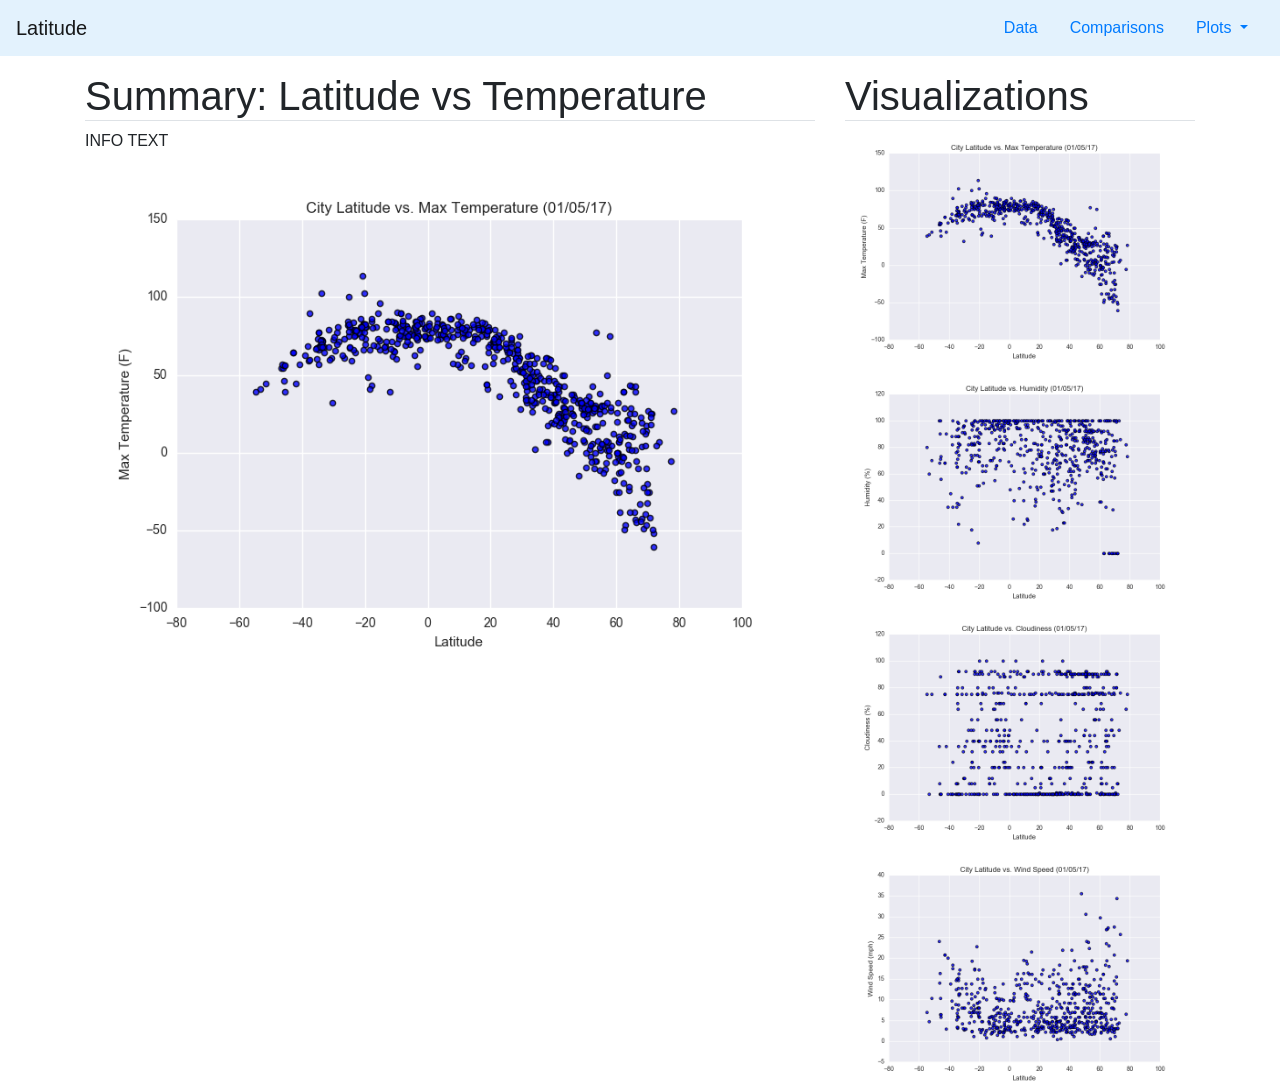
==== cloudiness.html @ 6030f3f3 "attempts at layouts" ====
<!DOCTYPE html>
<html lang="en">

<head>
  <meta charset="UTF-8">
  <title>Latitude</title>
  <link rel="stylesheet" href="https://stackpath.bootstrapcdn.com/bootstrap/4.3.1/css/bootstrap.min.css" integrity="sha384-ggOyR0iXCbMQv3Xipma34MD+dH/1fQ784/j6cY/iJTQUOhcWr7x9JvoRxT2MZw1T" crossorigin="anonymous">

  <script src="https://code.jquery.com/jquery-3.3.1.slim.min.js" integrity="sha384-q8i/X+965DzO0rT7abK41JStQIAqVgRVzpbzo5smXKp4YfRvH+8abtTE1Pi6jizo" crossorigin="anonymous"></script>
  <script src="https://cdnjs.cloudflare.com/ajax/libs/popper.js/1.14.7/umd/popper.min.js" integrity="sha384-UO2eT0CpHqdSJQ6hJty5KVphtPhzWj9WO1clHTMGa3JDZwrnQq4sF86dIHNDz0W1" crossorigin="anonymous"></script>
  <script src="https://stackpath.bootstrapcdn.com/bootstrap/4.3.1/js/bootstrap.min.js" integrity="sha384-JjSmVgyd0p3pXB1rRibZUAYoIIy6OrQ6VrjIEaFf/nJGzIxFDsf4x0xIM+B07jRM" crossorigin="anonymous"></script>

  <link rel="stylesheet" href="style.css">
</head>
<body>
    <nav class="navbar navbar-light" style="background-color: #e3f2fd;">
        
        <a class="navbar-brand mb-0 h1" href="./home.html">Latitude</a>
        
        <ul class="nav">
            
            <li class="nav-item">
            <a class="nav-link" href="./data.html">Data</a>
            </li>
            <li class="nav-item">
                <a class="nav-link" href="./comparisons.html">Comparisons</a>
            </li>
            <li class="nav-item dropdown">
            <a class="nav-link dropdown-toggle" href="#" id="navbarDropdown" role="button" data-toggle="dropdown" aria-haspopup="true" aria-expanded="false">
                Plots
            </a>
            <div class="dropdown-menu" aria-labelledby="navbarDropdown">
                <a class="dropdown-item" href="./temperature.html">Maximum Temperature</a>
                <a class="dropdown-item" href="./wind.html">Wind Speed</a>
                <a class="dropdown-item" href="./cloudiness.html">Cloudiness</a>
                <a class="dropdown-item" href="./humidity.html">Humidity</a>
            </div>
            </li>
        </u1>
    </nav>

    <div class="container">
            <div class="row">
            <div class="col-sm-8 mt-3">
                    <h1 class="border-bottom">Summary: Latitude vs Temperature</h1>
                    <p>INFO TEXT</p>
                    <img src="\Resources\assets\images\Fig1.png" class="img-fluid" alt="Fig1">
            </div>
            <div class="col-sm-4 mt-3">
                    
                    <h1 class="border-bottom">Visualizations</h1>
                
                    <img src="\Resources\assets\images\Fig1.png" class="img-fluid" alt="Fig1">
                    <img src="\Resources\assets\images\Fig2.png" class="img-fluid" alt="Fig2">
                    <img src="\Resources\assets\images\Fig3.png" class="img-fluid" alt="Fig3">
                    <img src="\Resources\assets\images\Fig4.png" class="img-fluid" alt="Fig4">
            
            </div>
    </body>
    </html>
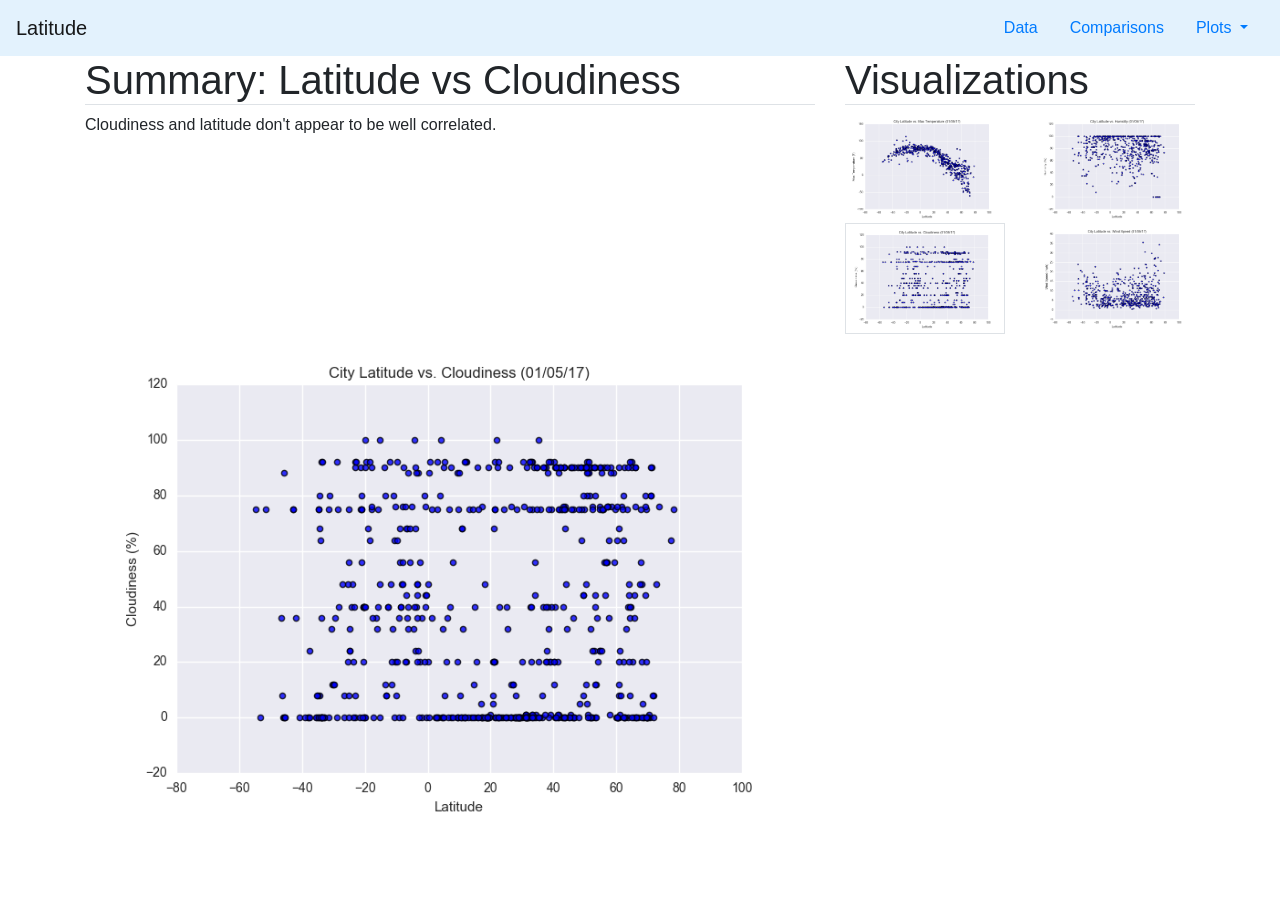
==== commit f46338f4: "not pretty but everything is there lololololol" ====
--- a/cloudiness.html
+++ b/cloudiness.html
@@ -41,20 +41,39 @@
 
     <div class="container">
             <div class="row">
-            <div class="col-sm-8 mt-3">
-                    <h1 class="border-bottom">Summary: Latitude vs Temperature</h1>
-                    <p>INFO TEXT</p>
-                    <img src="\Resources\assets\images\Fig1.png" class="img-fluid" alt="Fig1">
+                <div class="col-sm-8">
+                    <h1 class="border-bottom">Summary: Latitude vs Cloudiness</h1>
+                </div>
+                <div class="col-sm-4">
+                    <h1 class="border-bottom">Visualizations</h1>
+                </div>
             </div>
-            <div class="col-sm-4 mt-3">
-                    
-                    <h1 class="border-bottom">Visualizations</h1>
-                
-                    <img src="\Resources\assets\images\Fig1.png" class="img-fluid" alt="Fig1">
-                    <img src="\Resources\assets\images\Fig2.png" class="img-fluid" alt="Fig2">
-                    <img src="\Resources\assets\images\Fig3.png" class="img-fluid" alt="Fig3">
-                    <img src="\Resources\assets\images\Fig4.png" class="img-fluid" alt="Fig4">
-            
+            <div class="row">
+                <div class="col-sm-8">
+                    <p>Cloudiness and latitude don't appear to be well correlated. </p>
+                </div>
+                <div class="col-sm-2">
+                        <a href="./temperature.html"><img src="Fig1.png" class="img-fluid" alt="Fig1"></a>
+                </div>
+                <div class="col-sm-2">
+                    <a href="./humidity.html"><img src="Fig2.png" class="img-fluid" alt="Fig2"></a>
+                </div>
             </div>
+            <div class="row">
+                <div class="col-sm-8"></div>
+                <div class="col-sm-2">
+                    <a href="./cloudiness.html"><img src="Fig3.png" class="img-fluid border" alt="Fig3"></a>
+                </div>
+                <div class="col-sm-2">
+                    <a href="./wind.html"><img src= "Fig4.png" class="img-fluid" alt="Fig4"></a>
+                </div>
+            </div>
+            <div class="row">
+                <div class="col-sm-8">
+                    <img src="Fig3.png" class="img-fluid" alt="Fig1">
+                </div>
+                <div class="col-sm-4"></div>
+            </div>
+        </div>
     </body>
     </html>
--- a/style.css
+++ b/style.css
@@ -0,0 +1,6 @@
+.box {
+    height: 400px;
+    padding: 20px;
+    color: #fff;
+    background: deepskyblue;
+  }
